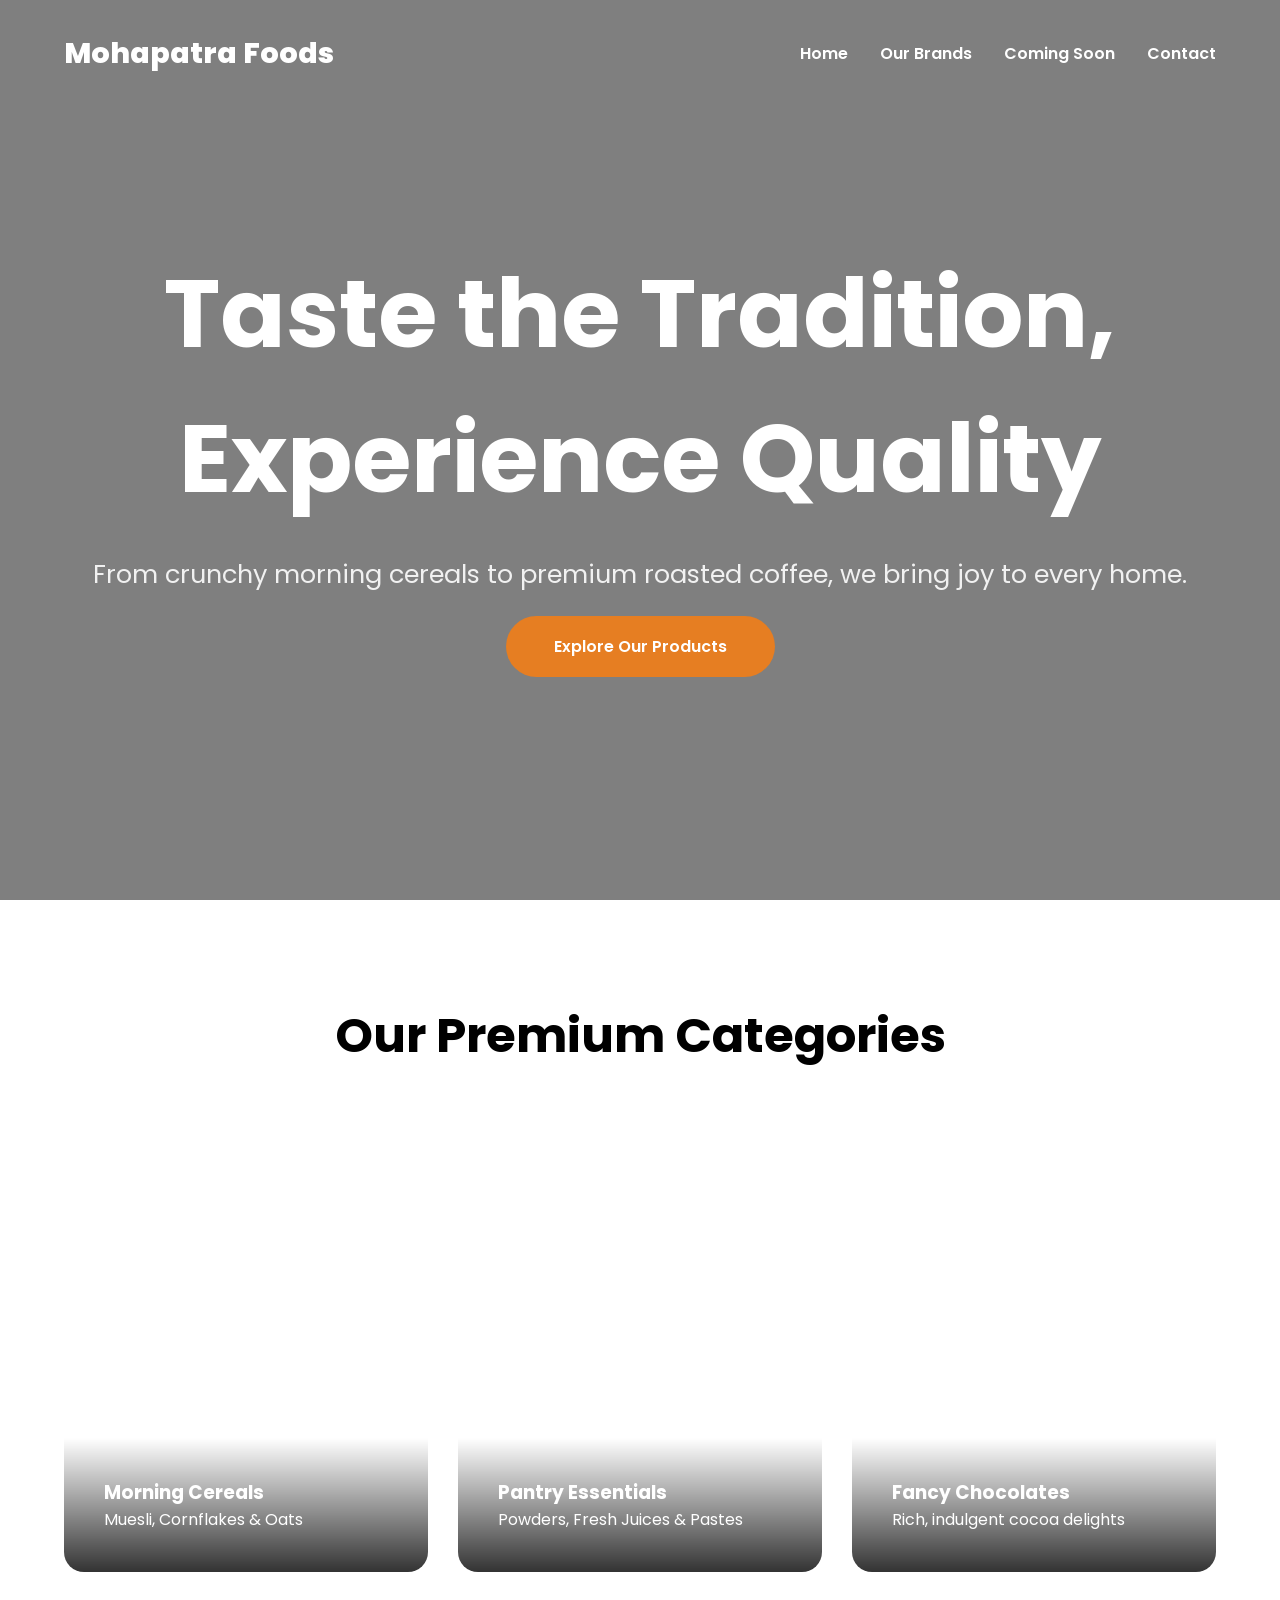
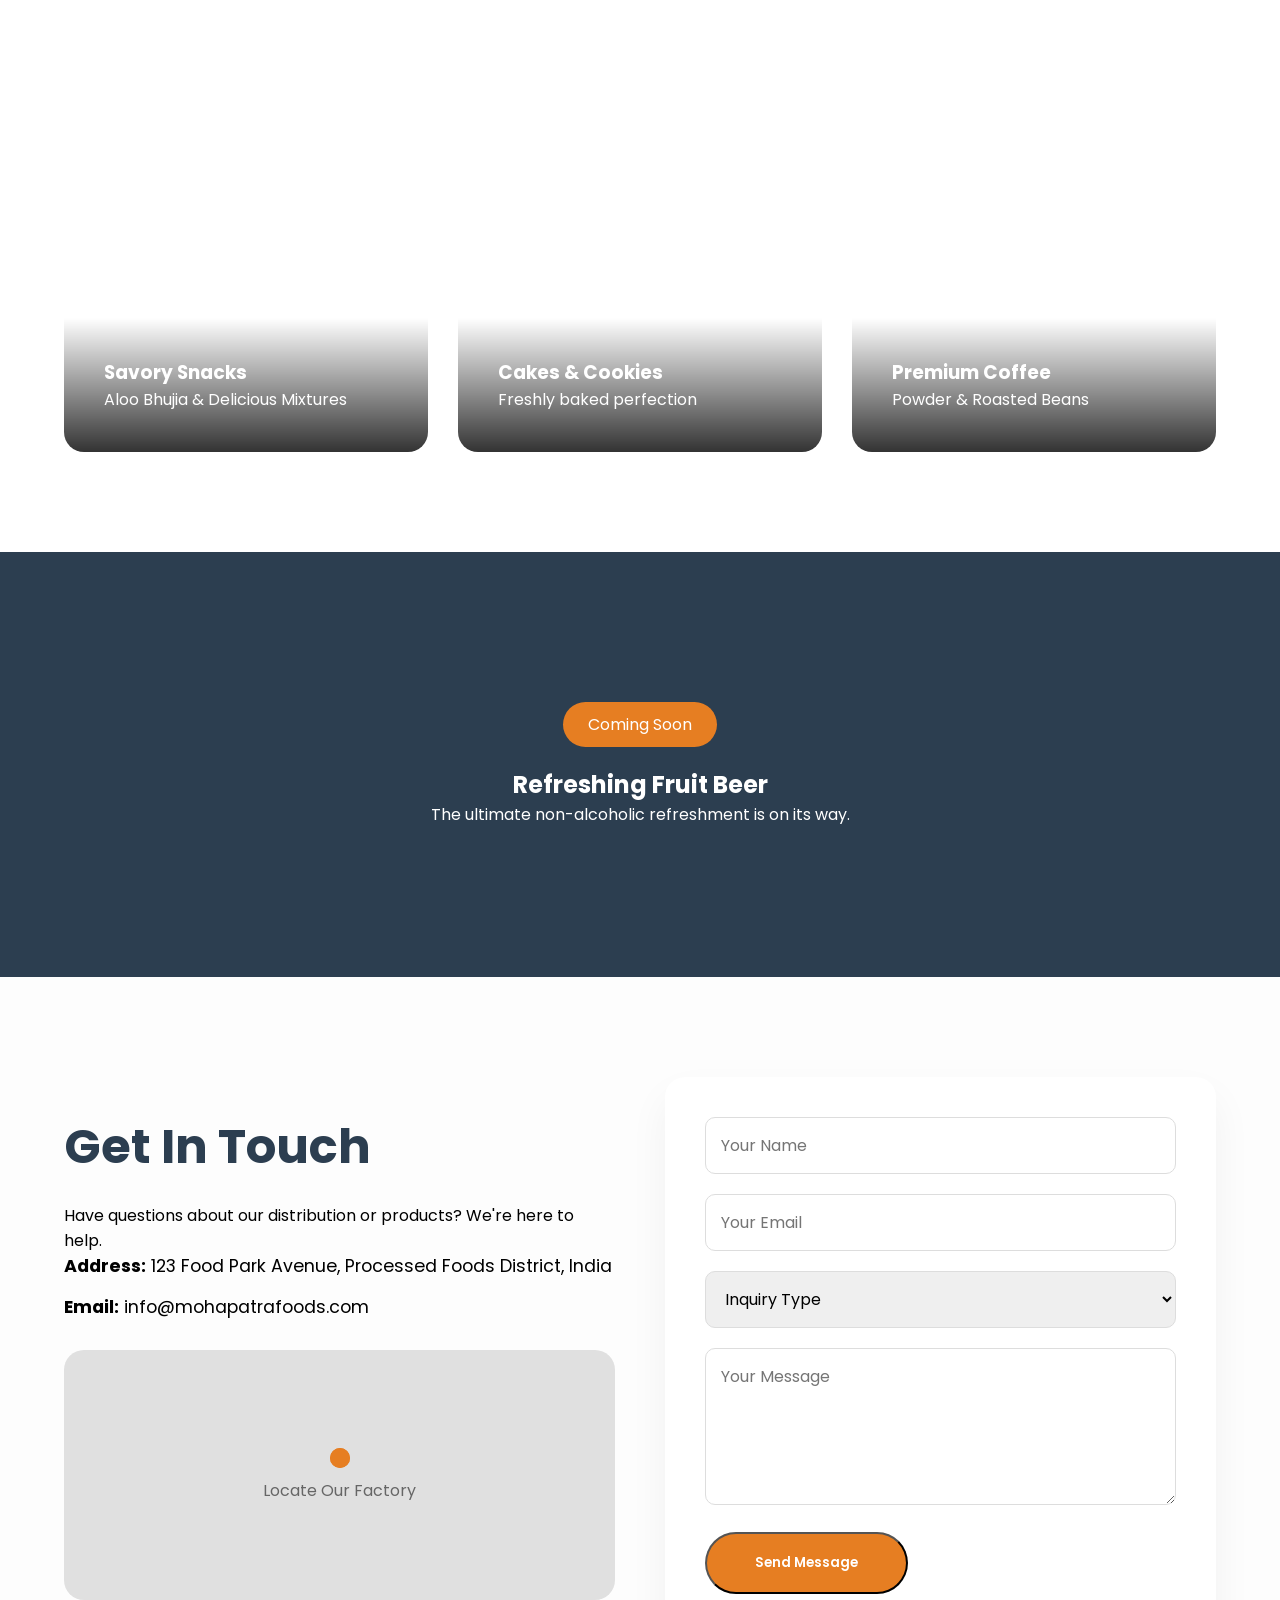
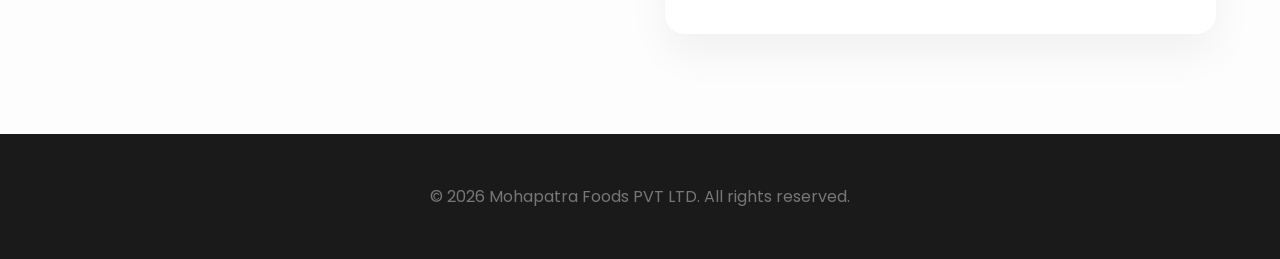
==== index.html @ 5a2d8d82 "Add files via upload" ====
<!DOCTYPE html>
<html lang="en">
<head>
    <meta charset="UTF-8">
    <meta name="viewport" content="width=device-width, initial-scale=1.0">
    <title>Mohapatra Foods PVT LTD | Premium Processed Foods</title>
    <link href="https://fonts.googleapis.com/css2?family=Poppins:wght@300;400;600;800&display=swap" rel="stylesheet">
    <link rel="stylesheet" href="style.css">
</head>
<body>

    <nav id="navbar">
        <div class="logo">Mohapatra Foods</div>
        <ul class="nav-links">
            <li><a href="#home">Home</a></li>
            <li><a href="#brands">Our Brands</a></li>
            <li><a href="#coming-soon">Coming Soon</a></li>
            <li><a href="#contact">Contact</a></li>
        </ul>
    </nav>

    <header id="home" class="hero">
        <div class="hero-content">
            <h1 class="animate-up">Taste the Tradition, Experience Quality</h1>
            <p class="animate-up delay-1">From crunchy morning cereals to premium roasted coffee, we bring joy to every home.</p>
            <a href="#brands" class="btn animate-up delay-2">Explore Our Products</a>
        </div>
    </header>

    <section id="brands" class="products-section">
        <h2 class="section-title reveal">Our Premium Categories</h2>
        <div class="product-grid">
            
            <div class="product-card reveal">
                <div class="card-bg" style="background-image: url('https://images.unsplash.com/photo-1517673400267-0251440c45dc?w=1600&q=80');"></div>
                <div class="card-content">
                    <h3>Morning Cereals</h3>
                    <p>Muesli, Cornflakes & Oats</p>
                </div>
            </div>

            <div class="product-card reveal">
                <div class="card-bg" style="background-image: url('https://images.unsplash.com/photo-1596040033229-a9821ebd058d?w=1600&q=80');"></div>
                <div class="card-content">
                    <h3>Pantry Essentials</h3>
                    <p>Powders, Fresh Juices & Pastes</p>
                </div>
            </div>

            <div class="product-card reveal">
                <div class="card-bg" style="background-image: url('https://images.unsplash.com/photo-1540331547168-8b63109225b7?w=1600&q=80');"></div>
                <div class="card-content">
                    <h3>Fancy Chocolates</h3>
                    <p>Rich, indulgent cocoa delights</p>
                </div>
            </div>

            <div class="product-card reveal">
                <div class="card-bg" style="background-image: url('https://images.unsplash.com/photo-1621245640232-a5e1bb34526b?w=1600&q=80');"></div>
                <div class="card-content">
                    <h3>Savory Snacks</h3>
                    <p>Aloo Bhujia & Delicious Mixtures</p>
                </div>
            </div>

            <div class="product-card reveal">
                <div class="card-bg" style="background-image: url('https://images.unsplash.com/photo-1588195538326-c5b1e9f80a1b?w=1600&q=80');"></div>
                <div class="card-content">
                    <h3>Cakes & Cookies</h3>
                    <p>Freshly baked perfection</p>
                </div>
            </div>

            <div class="product-card reveal">
                <div class="card-bg" style="background-image: url('https://images.unsplash.com/photo-1559525839-b184a4d698c7?w=1600&q=80');"></div>
                <div class="card-content">
                    <h3>Premium Coffee</h3>
                    <p>Powder & Roasted Beans</p>
                </div>
            </div>

        </div>
    </section>

    <section id="coming-soon" class="coming-soon-section">
        <div class="coming-soon-content">
            <div class="badge floating">Coming Soon</div>
            <h2>Refreshing Fruit Beer</h2>
            <p>The ultimate non-alcoholic refreshment is on its way.</p>
        </div>
    </section>

<section id="contact" class="contact-section reveal">
        <div class="contact-container">
            <div class="contact-info">
                <h2>Get In Touch</h2>
                <p>Have questions about our distribution or products? We're here to help.</p>
                <div class="info-item">
                    <strong>Address:</strong> 123 Food Park Avenue, Processed Foods District, India
                </div>
                <div class="info-item">
                    <strong>Email:</strong> info@mohapatrafoods.com
                </div>
                <div class="map-container">
                    <div class="map-pulse"></div>
                    <span>Locate Our Factory</span>
                </div>
            </div>

            <div class="contact-form">
    <form action="https://formspree.io/f/YOUR_UNIQUE_ID_HERE" method="POST">
        <div class="input-group">
            <input type="text" name="name" placeholder="Your Name" required>
        </div>
        <div class="input-group">
            <input type="email" name="email" placeholder="Your Email" required>
        </div>
        <div class="input-group">
            <select name="inquiry_type">
                <option value="General">Inquiry Type</option>
                <option value="Dealership">Dealership</option>
                <option value="Bulk Order">Bulk Order</option>
                <option value="Feedback">Feedback</option>
            </select>
        </div>
        <div class="input-group">
            <textarea name="message" placeholder="Your Message" rows="5" required></textarea>
        </div>
        
        <input type="text" name="_gotcha" style="display:none">

        <button type="submit" class="btn">Send Message</button>
    </form>
</div>
        </div>
    </section>

    <footer>
        <p>&copy; 2026 Mohapatra Foods PVT LTD. All rights reserved.</p>
    </footer>

    <script>
        const reveals = document.querySelectorAll('.reveal');
        const revealOptions = { threshold: 0.15, rootMargin: "0px 0px -50px 0px" };

        const revealOnScroll = new IntersectionObserver(function(entries, observer) {
            entries.forEach(entry => {
                if (entry.isIntersecting) {
                    entry.target.classList.add('active');
                    observer.unobserve(entry.target); 
                }
            });
        }, revealOptions);

        reveals.forEach(reveal => { revealOnScroll.observe(reveal); });

        // Navbar Scroll Effect
        window.onscroll = function() {
            const nav = document.getElementById('navbar');
            if (window.scrollY > 100) { nav.classList.add('scrolled'); } 
            else { nav.classList.remove('scrolled'); }
        };
    </script>
</body>
</html>
---- style.css ----
:root {
    --primary: #e67e22;
    --dark: #2c3e50;
    --light: #ffffff;
    --transition: all 0.5s cubic-bezier(0.4, 0, 0.2, 1);
}

* { margin: 0; padding: 0; box-sizing: border-box; font-family: 'Poppins', sans-serif; }
html { scroll-behavior: smooth; }

/* Navigation */
nav {
    display: flex;
    justify-content: space-between;
    align-items: center;
    padding: 2rem 5%;
    position: fixed;
    width: 100%;
    top: 0;
    z-index: 1000;
    transition: var(--transition);
}

nav.scrolled {
    background: rgba(255, 255, 255, 0.98);
    padding: 1rem 5%;
    box-shadow: 0 4px 20px rgba(0,0,0,0.1);
}

nav.scrolled .logo, nav.scrolled .nav-links a { color: var(--dark); }
.logo { color: var(--light); font-size: 1.8rem; font-weight: 800; }
.nav-links { display: flex; list-style: none; gap: 2rem; }
.nav-links a { color: var(--light); text-decoration: none; font-weight: 600; transition: 0.3s; }

/* Hero Section */
.hero {
    height: 100vh;
    background: linear-gradient(rgba(0,0,0,0.5), rgba(0,0,0,0.5)), 
                url('https://images.unsplash.com/photo-1490818387583-1baba5e638af?q=80&w=3840&auto=format&fit=crop') center/cover;
    display: flex;
    align-items: center;
    justify-content: center;
    text-align: center;
}

.hero-content h1 {
    font-size: clamp(2.5rem, 8vw, 6rem); /* 4K Scale */
    color: white;
    margin-bottom: 1.5rem;
}

.hero-content p {
    font-size: clamp(1rem, 2vw, 1.8rem);
    color: #f1f1f1;
    margin-bottom: 2.5rem;
}

.btn {
    padding: 1.2rem 3rem;
    background: var(--primary);
    color: white;
    text-decoration: none;
    border-radius: 50px;
    font-weight: 600;
    transition: var(--transition);
}

.btn:hover { transform: scale(1.1); box-shadow: 0 10px 30px rgba(230, 126, 34, 0.4); }

/* Product Grid */
.products-section { padding: 100px 5%; max-width: 2400px; margin: auto; }
.section-title { text-align: center; font-size: 3rem; margin-bottom: 50px; }

.product-grid {
    display: grid;
    grid-template-columns: repeat(auto-fit, minmax(350px, 1fr));
    gap: 30px;
}

.product-card {
    height: 450px;
    border-radius: 20px;
    position: relative;
    overflow: hidden;
    cursor: pointer;
}

.card-bg {
    width: 100%; height: 100%;
    background-size: cover;
    background-position: center;
    transition: transform 0.8s ease;
}

.product-card:hover .card-bg { transform: scale(1.15); }

.card-content {
    position: absolute; bottom: 0; width: 100%; padding: 40px;
    background: linear-gradient(transparent, rgba(0,0,0,0.8));
    color: white;
}

/* Coming Soon */
.coming-soon-section {
    padding: 150px 5%;
    text-align: center;
    background: var(--dark);
    color: white;
}

.badge {
    background: var(--primary);
    display: inline-block;
    padding: 10px 25px;
    border-radius: 50px;
    margin-bottom: 20px;
}

/* Animations */
.reveal { opacity: 0; transform: translateY(50px); transition: var(--transition); }
.reveal.active { opacity: 1; transform: translateY(0); }

.animate-up { opacity: 0; transform: translateY(30px); animation: fadeInUp 1s forwards; }
.delay-1 { animation-delay: 0.2s; }
.delay-2 { animation-delay: 0.4s; }

@keyframes fadeInUp { to { opacity: 1; transform: translateY(0); } }
@keyframes float { 0%, 100% { transform: translateY(0); } 50% { transform: translateY(-15px); } }
.floating { animation: float 3s infinite ease-in-out; }

footer { padding: 50px; background: #1a1a1a; text-align: center; color: #777; }

/* --- Contact Section Styles --- */
.contact-section {
    padding: 100px 5%;
    background: #fdfdfd;
}

.contact-container {
    max-width: 1400px;
    margin: 0 auto;
    display: grid;
    grid-template-columns: 1fr 1fr;
    gap: 50px;
    align-items: center;
}

.contact-info h2 {
    font-size: 3rem;
    color: var(--dark);
    margin-bottom: 20px;
}

.info-item {
    margin-bottom: 15px;
    font-size: 1.1rem;
}

/* Animated Map Placeholder */
.map-container {
    margin-top: 30px;
    height: 250px;
    background: #e0e0e0;
    border-radius: 20px;
    display: flex;
    flex-direction: column;
    align-items: center;
    justify-content: center;
    position: relative;
    overflow: hidden;
    color: #666;
}

.map-pulse {
    width: 20px;
    height: 20px;
    background: var(--primary);
    border-radius: 50%;
    margin-bottom: 10px;
    position: relative;
}

.map-pulse::after {
    content: '';
    position: absolute;
    width: 100%;
    height: 100%;
    background: var(--primary);
    border-radius: 50%;
    animation: pulse 2s infinite;
}

@keyframes pulse {
    0% { transform: scale(1); opacity: 0.8; }
    100% { transform: scale(4); opacity: 0; }
}

/* Form Styles */
.contact-form {
    background: white;
    padding: 40px;
    border-radius: 20px;
    box-shadow: 0 20px 40px rgba(0,0,0,0.05);
}

.input-group {
    margin-bottom: 20px;
}

.input-group input, .input-group select, .input-group textarea {
    width: 100%;
    padding: 15px;
    border: 1px solid #ddd;
    border-radius: 10px;
    font-size: 1rem;
    outline: none;
    transition: 0.3s;
}

.input-group input:focus, .input-group textarea:focus {
    border-color: var(--primary);
    box-shadow: 0 0 10px rgba(230, 126, 34, 0.1);
}

/* Responsive for Contact */
@media (max-width: 992px) {
    .contact-container { grid-template-columns: 1fr; }
    .contact-info { text-align: center; }
}
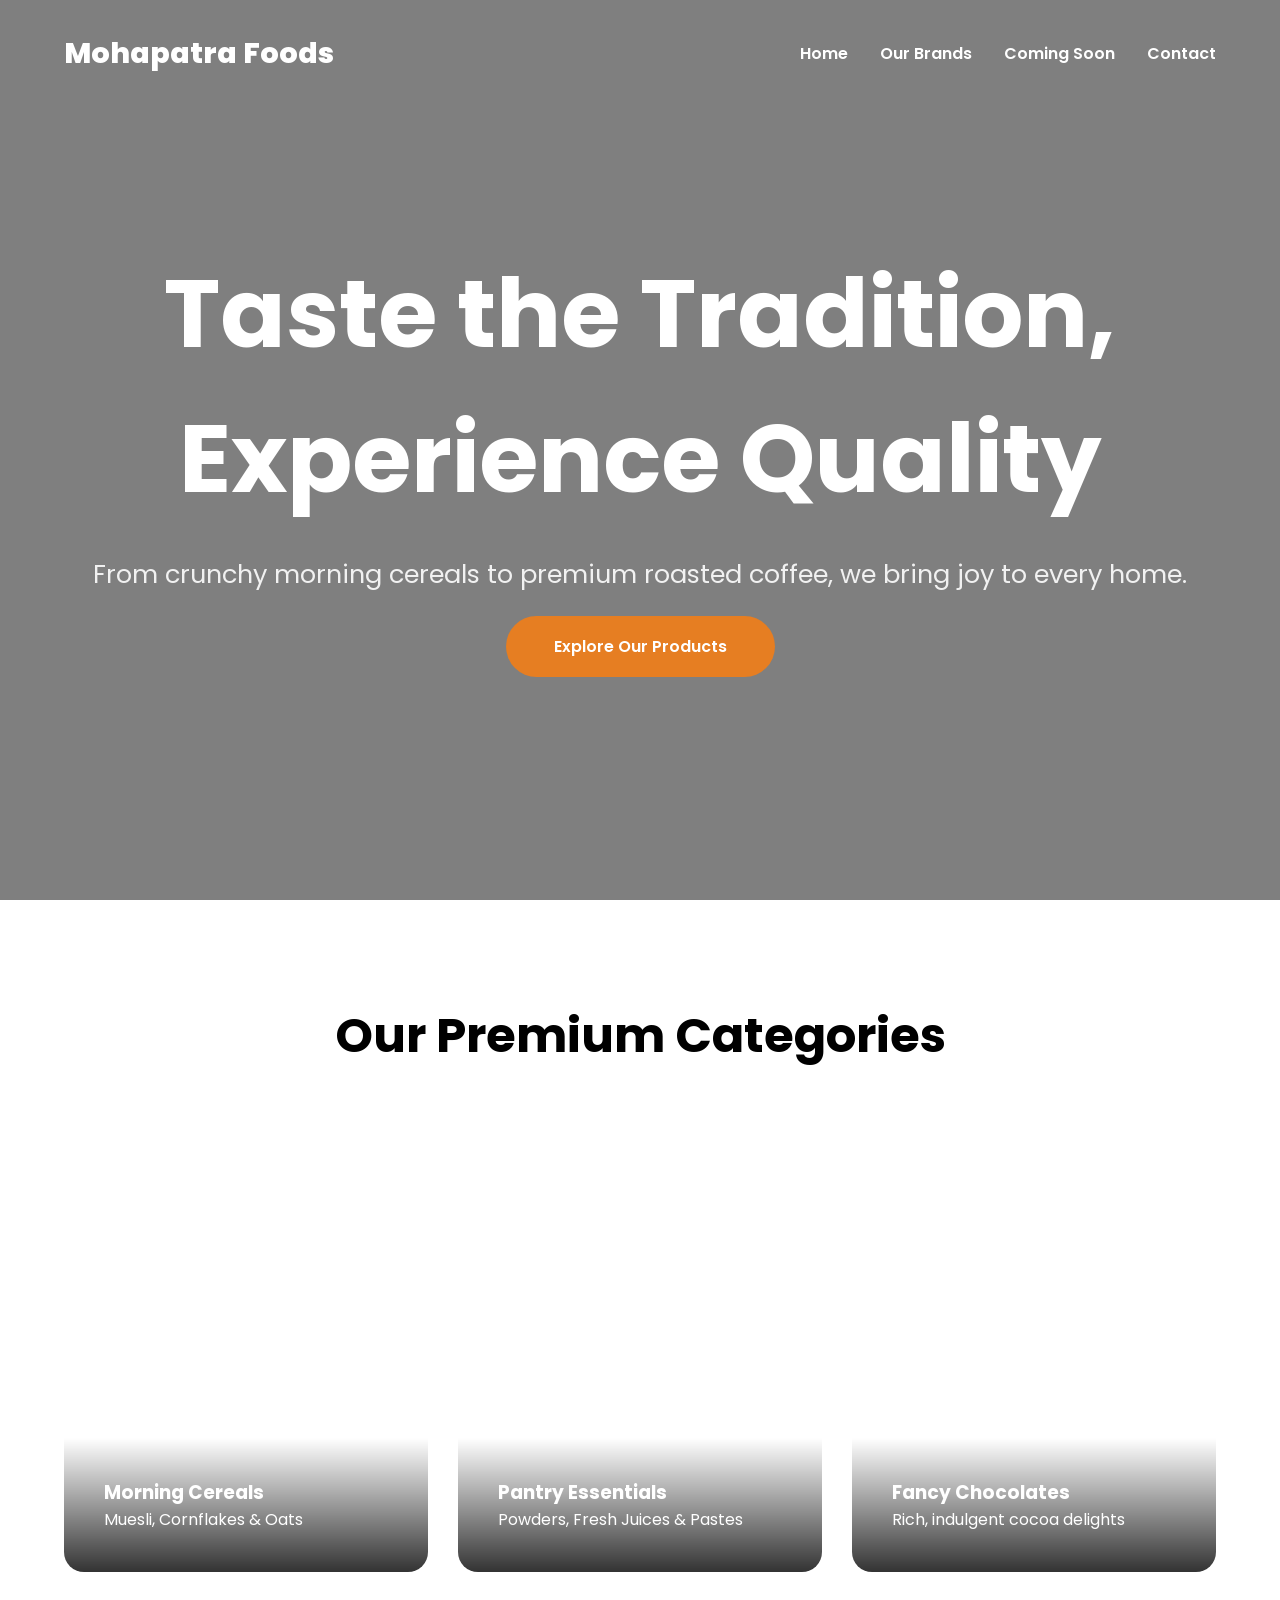
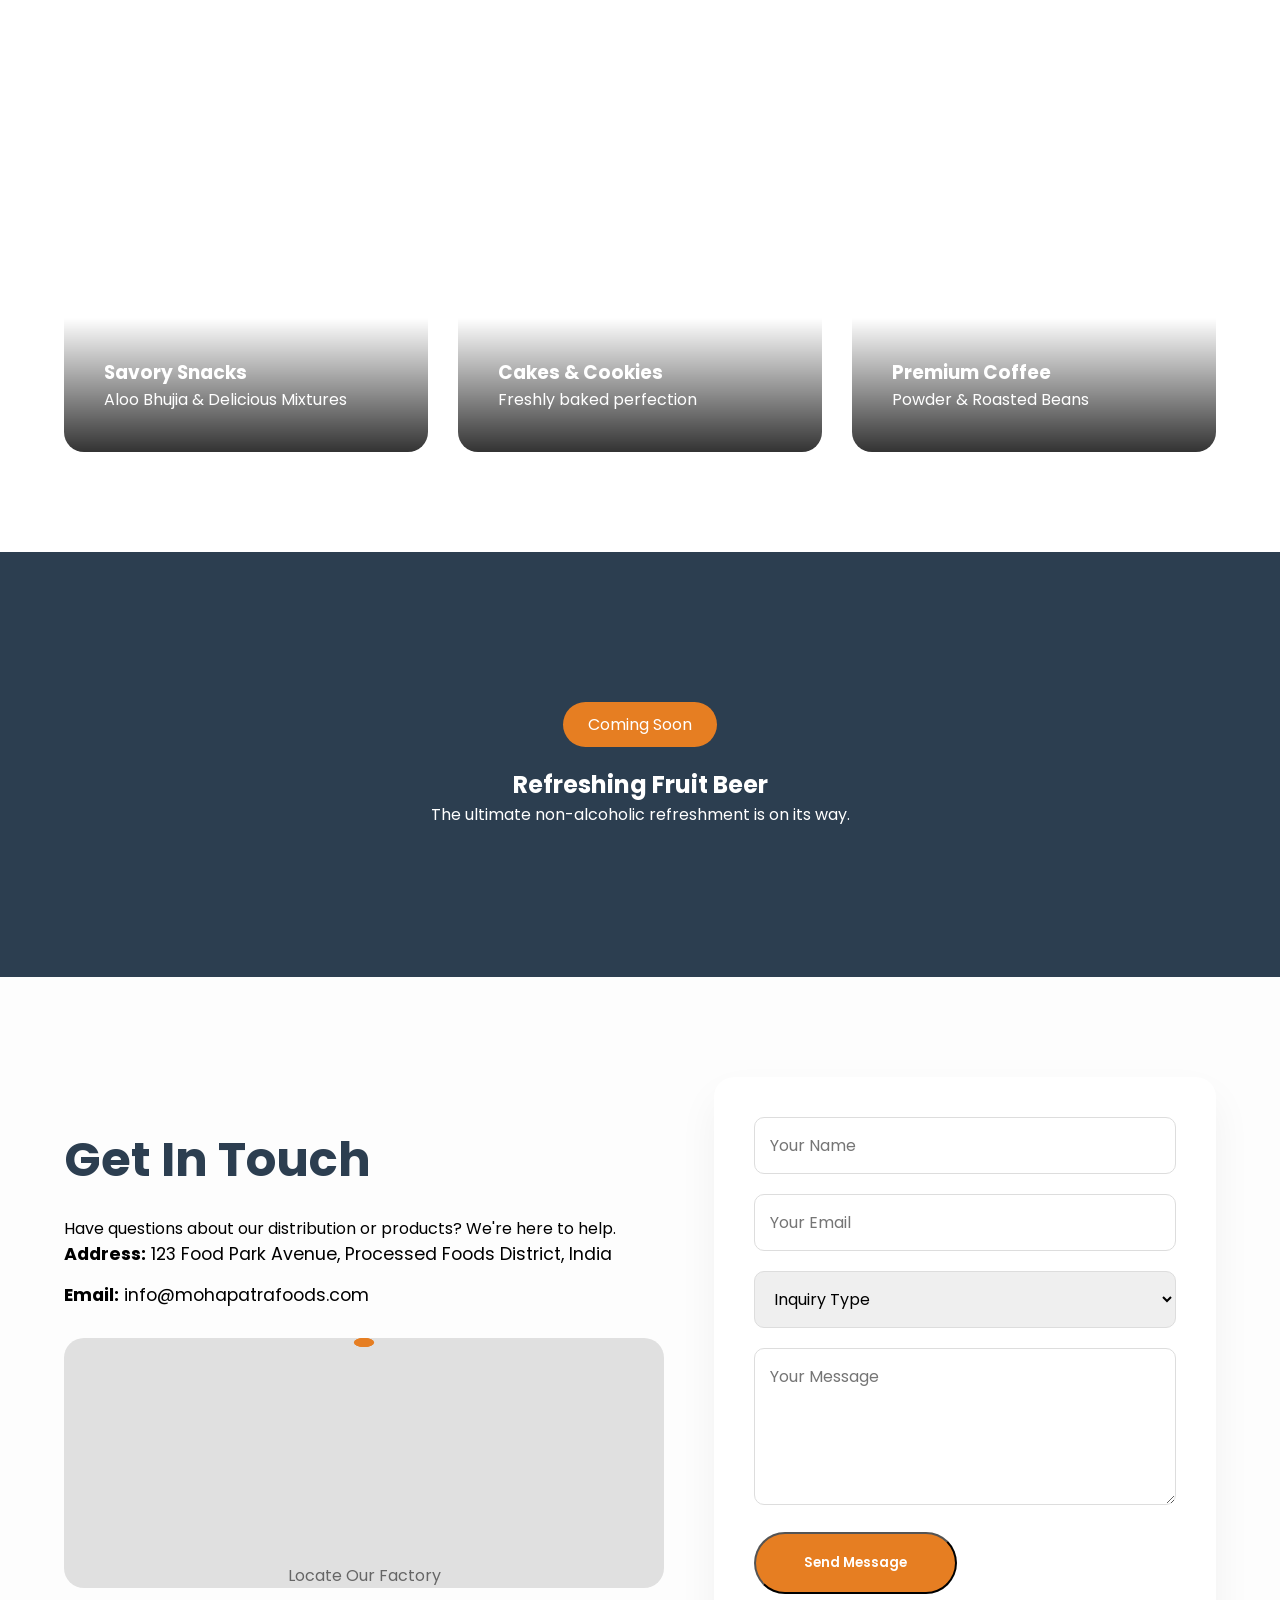
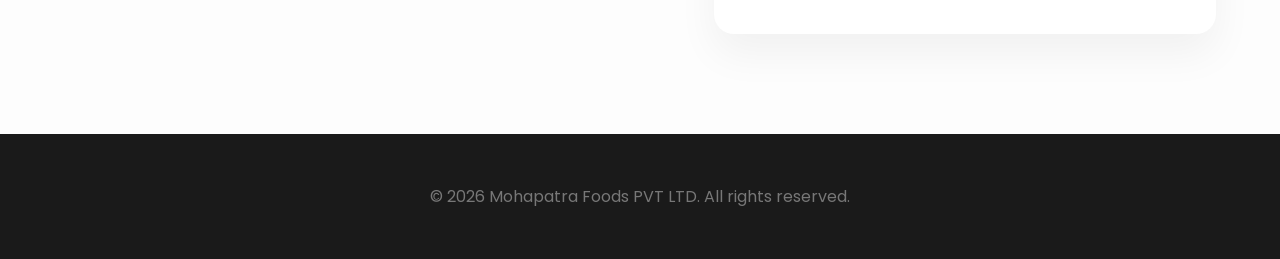
==== commit 5dec9426: "Fix HTML encoding issues in index.html" ====
--- a/index.html
+++ b/index.html
@@ -103,6 +103,7 @@
                 </div>
                 <div class="map-container">
                     <div class="map-pulse"></div>
+                    <iframe src="https://www.google.com/maps/embed?pb=!1m18!1m12!1m3!1d3737.4802898985463!2d85.82810889999999!3d20.4865283!2m3!1f0!2f0!3f0!3m2!1i1024!2i768!4f13.1!3m3!1m2!1s0x22f2236cde2bd711%3A0x44905513ca2a74e0!2sMohapatra%20Foods%20Private%20Limited!5e0!3m2!1sen!2sin!4v1774028738504!5m2!1sen!2sin" width="600" height="450" style="border:0;" allowfullscreen="" loading="lazy" referrerpolicy="no-referrer-when-downgrade"></iframe>
                     <span>Locate Our Factory</span>
                 </div>
             </div>
@@ -162,4 +163,4 @@
         };
     </script>
 </body>
-</html>+</html>
--- a/style.css
+++ b/style.css
@@ -226,4 +226,4 @@
 @media (max-width: 992px) {
     .contact-container { grid-template-columns: 1fr; }
     .contact-info { text-align: center; }
-}+}
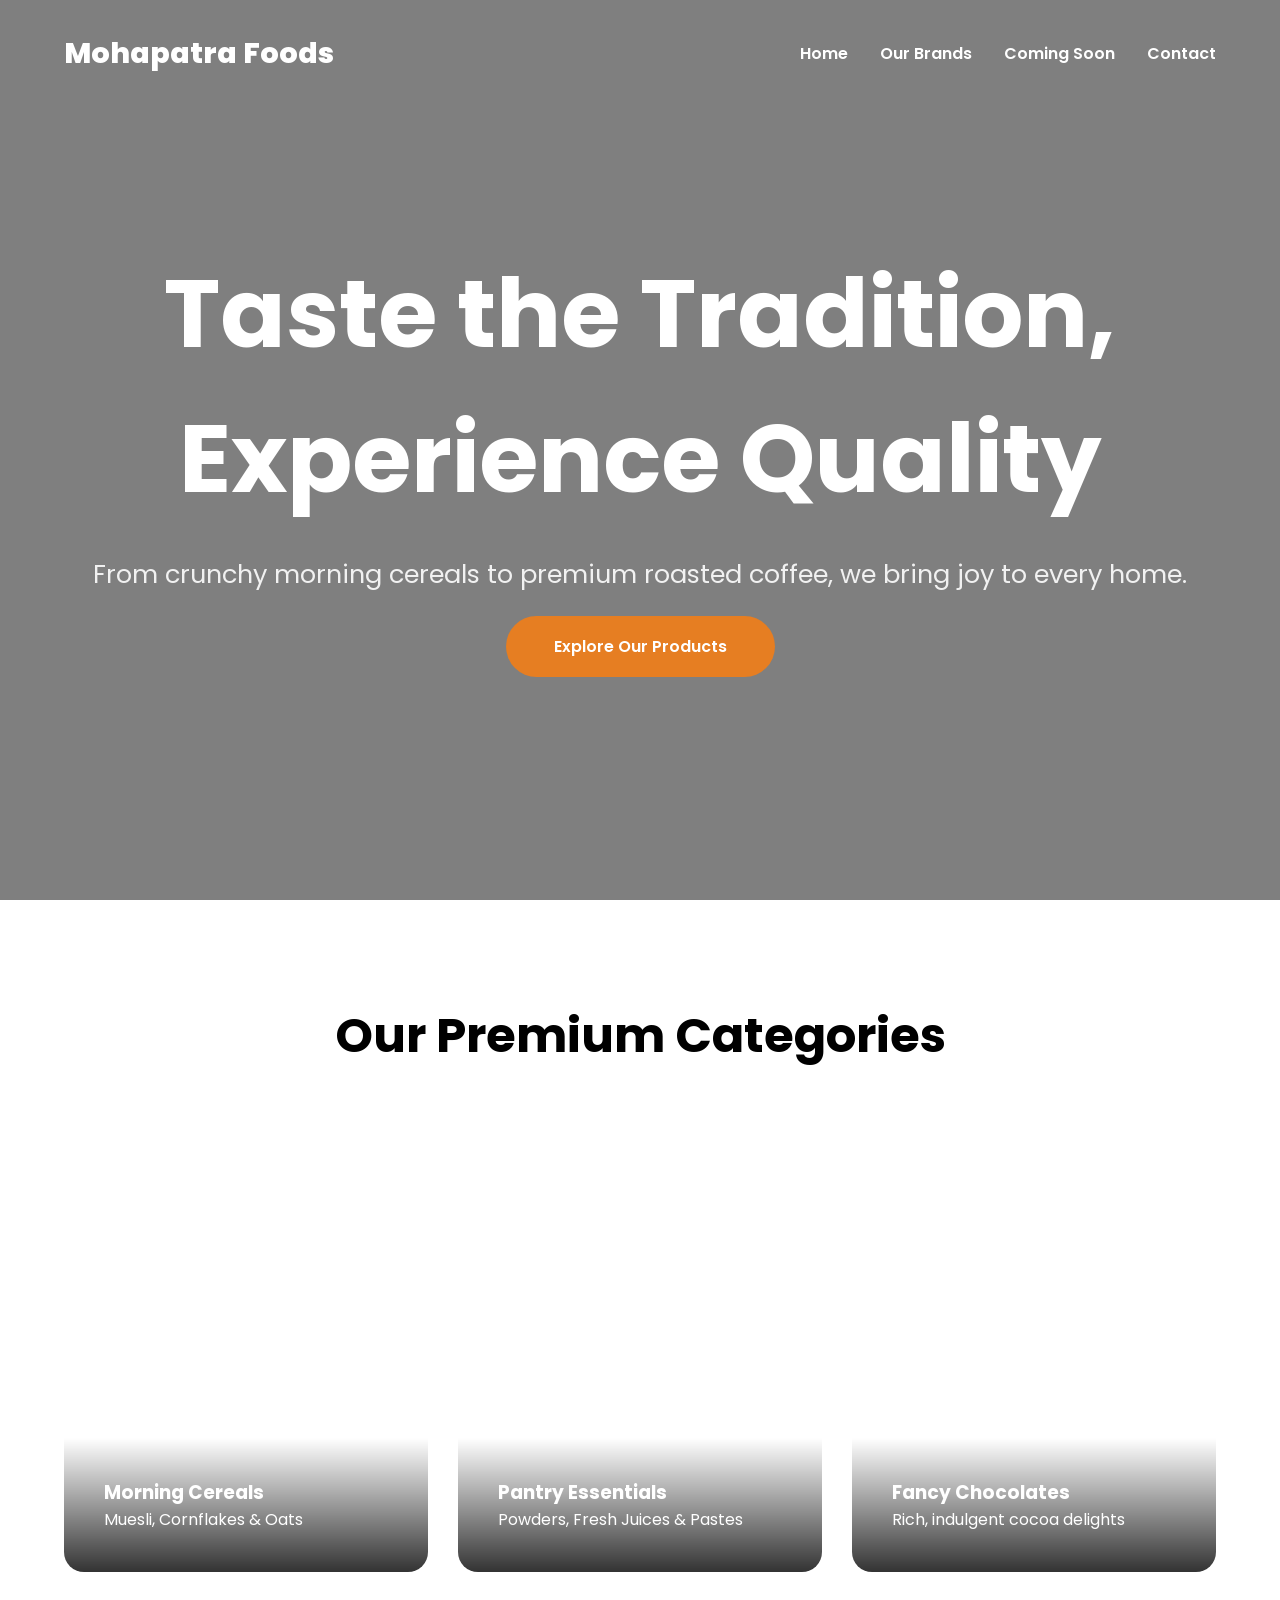
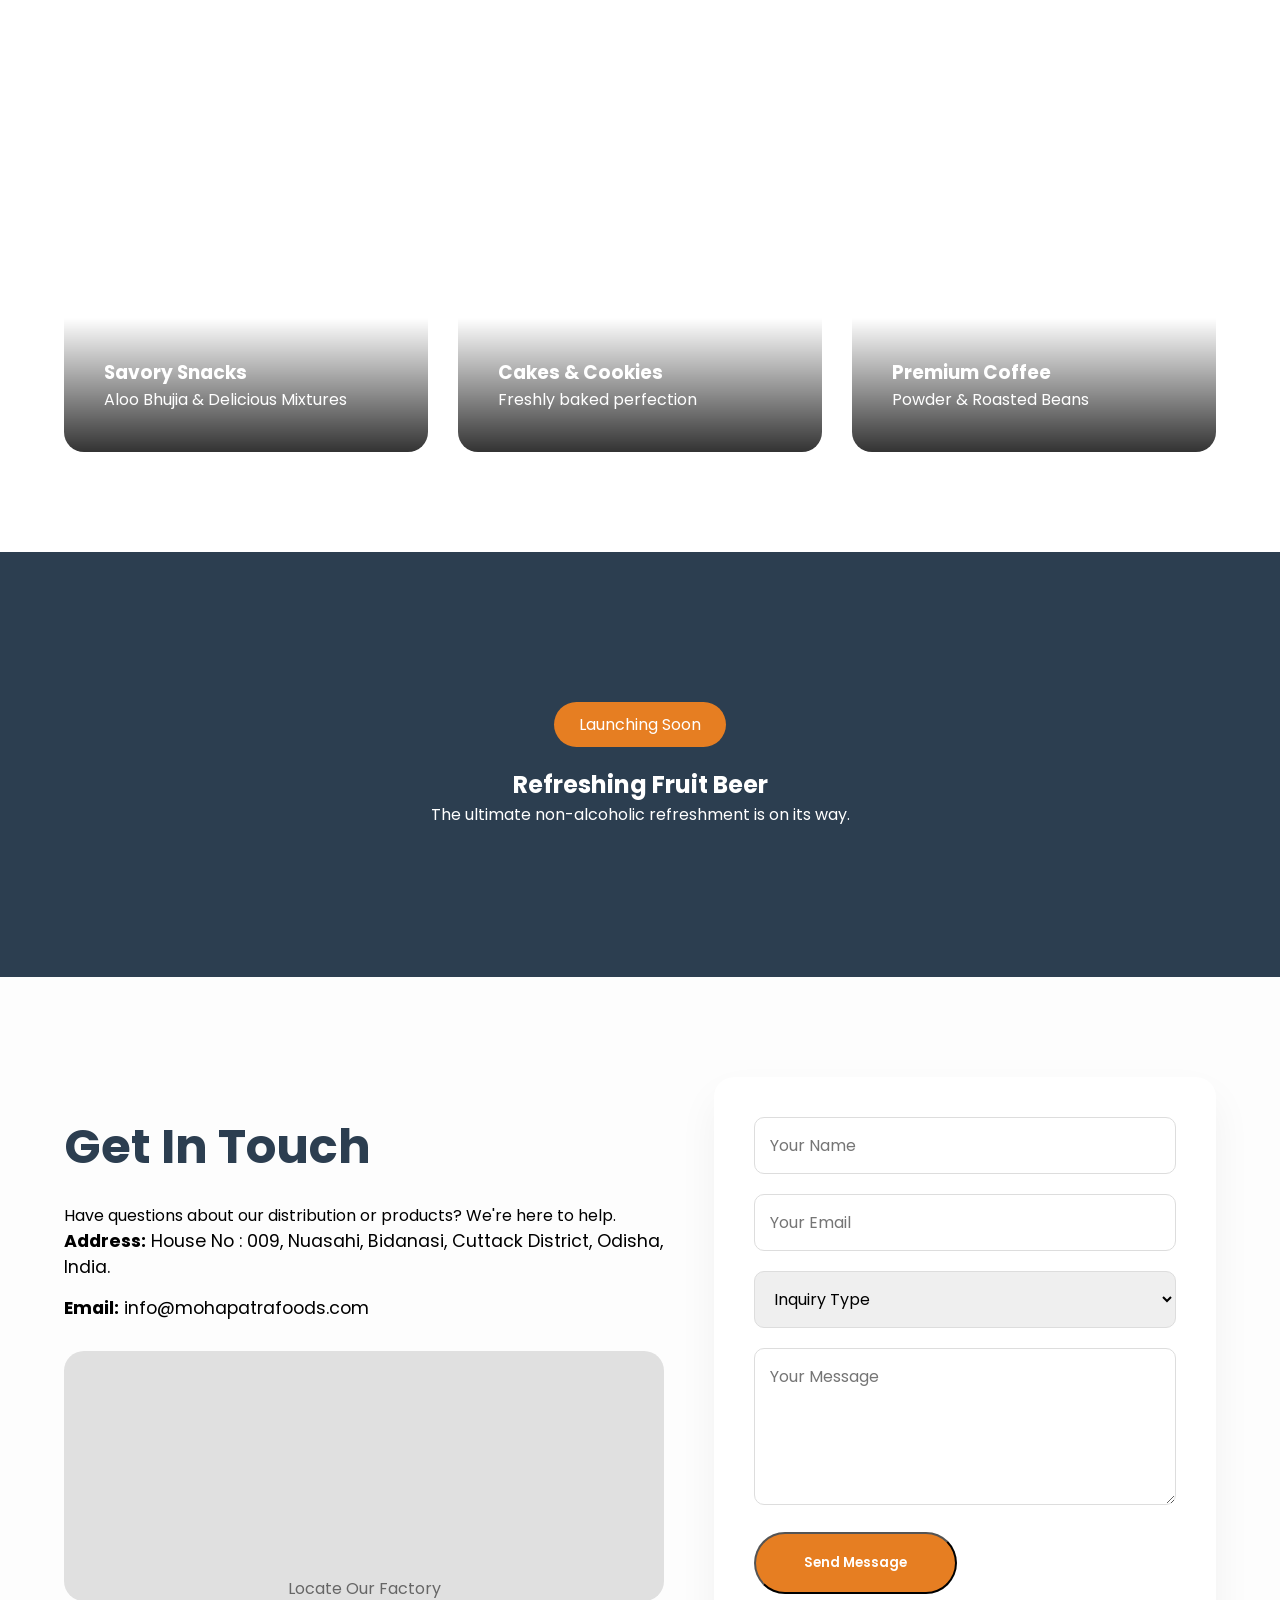
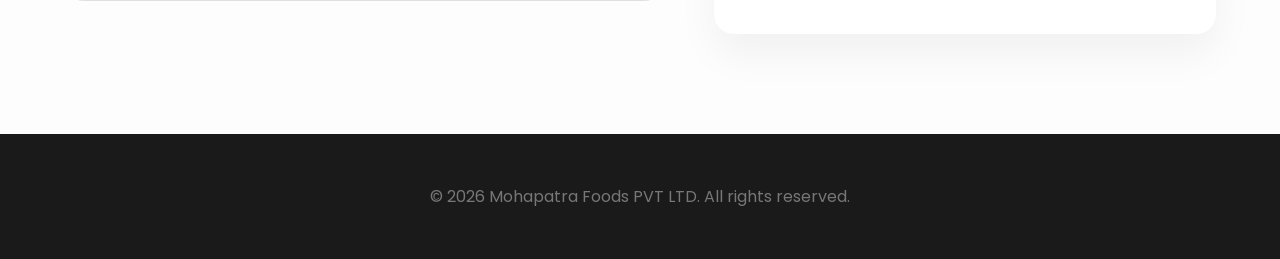
==== commit 0a1706f4: "Modify contact details and update coming soon badge Updated the contact information and changed the " ====
--- a/index.html
+++ b/index.html
@@ -56,7 +56,7 @@
             </div>
 
             <div class="product-card reveal">
-                <div class="card-bg" style="background-image: url('https://images.unsplash.com/photo-1621245640232-a5e1bb34526b?w=1600&q=80');"></div>
+                <div class="card-bg" style="background-image: url('https://img.freepik.com/premium-photo/vibrant-group-friends-enjoying-meal-lively-outdoor-setting_1351262-10435.jpg?uid=R178656737&ga=GA1.1.1617630799.1774032062&w=740&q=80');"></div>
                 <div class="card-content">
                     <h3>Savory Snacks</h3>
                     <p>Aloo Bhujia & Delicious Mixtures</p>
@@ -84,7 +84,7 @@
 
     <section id="coming-soon" class="coming-soon-section">
         <div class="coming-soon-content">
-            <div class="badge floating">Coming Soon</div>
+            <div class="badge floating">Launching Soon</div>
             <h2>Refreshing Fruit Beer</h2>
             <p>The ultimate non-alcoholic refreshment is on its way.</p>
         </div>
@@ -96,13 +96,12 @@
                 <h2>Get In Touch</h2>
                 <p>Have questions about our distribution or products? We're here to help.</p>
                 <div class="info-item">
-                    <strong>Address:</strong> 123 Food Park Avenue, Processed Foods District, India
+                    <strong>Address:</strong> House No : 009, Nuasahi, Bidanasi, Cuttack District, Odisha, India.
                 </div>
                 <div class="info-item">
                     <strong>Email:</strong> info@mohapatrafoods.com
                 </div>
                 <div class="map-container">
-                    <div class="map-pulse"></div>
                     <iframe src="https://www.google.com/maps/embed?pb=!1m18!1m12!1m3!1d3737.4802898985463!2d85.82810889999999!3d20.4865283!2m3!1f0!2f0!3f0!3m2!1i1024!2i768!4f13.1!3m3!1m2!1s0x22f2236cde2bd711%3A0x44905513ca2a74e0!2sMohapatra%20Foods%20Private%20Limited!5e0!3m2!1sen!2sin!4v1774028738504!5m2!1sen!2sin" width="600" height="450" style="border:0;" allowfullscreen="" loading="lazy" referrerpolicy="no-referrer-when-downgrade"></iframe>
                     <span>Locate Our Factory</span>
                 </div>
